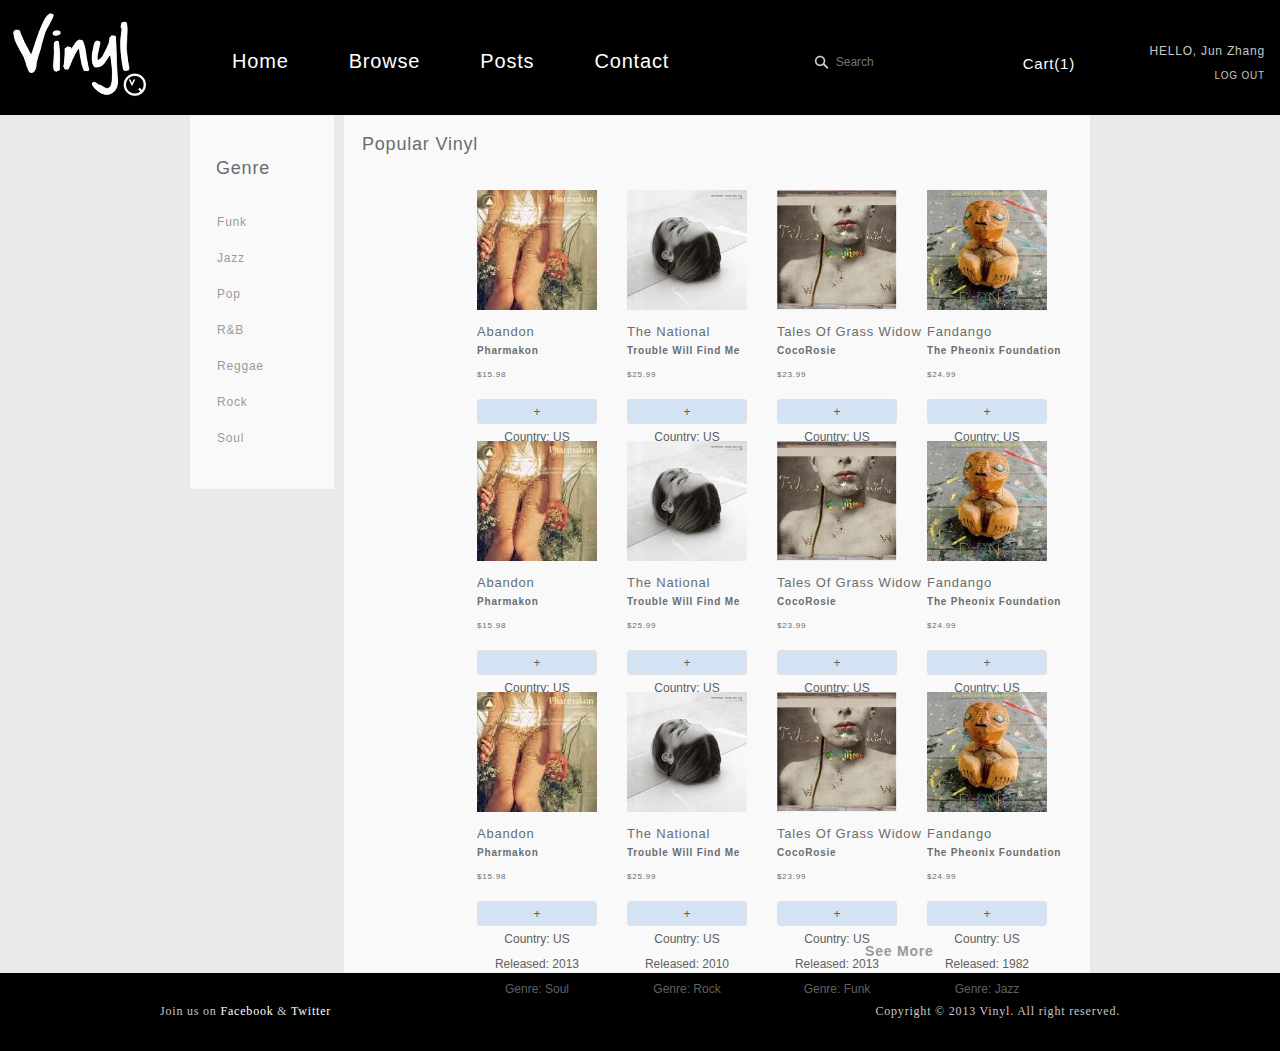
==== browse.html @ e3b3547d "update" ====
<!DOCTYPE html>

<html>
<head>
    <meta http-equiv="Content-Type" content="text/html; charset=UTF-8" />
    <meta name="viewport" content="width=device-width"> <!-- Disables page scaling on mobile devices -->
    <title>BROWSE | Vinyl. </title>
    
    <!-- CSS -->
    <link rel="stylesheet" type="text/css" href="./css/normalize.css" /> <!-- Normalize -->
    <link rel="stylesheet" type="text/css" href="./css/style.css" />
    
</head>
<body>
 <div class="slider-wrapper">
    <div class="navbar">
        <div class="logo"></div>
        <div class="profile-wrapper">
            <div class="account-info">
                <h class="name">HELLO,  Jun Zhang</h><br><br>
                <a href="" class="log-in">LOG OUT</a>
            </div>
        </div>

        <div class="center-wrapper header"> 
             <div class="cart"><a href="cart.html">Cart(1)</i></a></div>
        </div>   
           

        <nav class="topNav">
            <a href="index.html">Home</a>
            <a href="browse.html">Browse</a>
            <a href="posts.html">Posts</a>
            <a href="contact.html">Contact</a>
        </nav>

        <div class="search-wrapper"><input type="text" class="search-bar" placeholder="Search"></div>
            <div class="clear"></div> <!-- clear-fix -->
        </div> <!-- end header -->

    </div>

  
    <div class="body-wrapper">
        <div class="center-wrapper">
            <div class="popular-module catalog-menu product-genre">
                 <h2>Genre</h2>
            <select> 
                <option value="" selected="selected">Funk</option>
                <option value="">Jazz</option> 
                <option value="">Pop</option>
                <option value="">R&B</option> 
                <option value="">Reggae</option> 
                <option value="">Rock</option> 
                <option value="">Soul</option> 

              </select> 
               <ul class="genre-menu">
                    <li><a class="active">Funk</a></li>
                    <li><a>Jazz</a></li>
                    <li><a>Pop</a></li>                    
                    <li><a>R&B</a></li>
                    <li><a>Reggae</a></li>
                    <li><a>Rock</a></li>
                    <li><a>Soul</a></li>
                </ul>

            </div>
            <div class="popular-module catalog-content ">
                <h2>Popular Vinyl</h2>
                    <ul class="vinyl-list">
                    <li>
                        <a href="product.html"><img src="img/vinyl1.jpg" width="120px" align="left" alt=""></a>
                         <div class="vinyl-detail">
                            <h3>Fandango</h3>
                            <h4>The Pheonix Foundation</h4>
                            <h5>$24.99</h5>
                        </div><br>
                          <a href="cart.html"><button class="buy">+<br>Country: US<br>Released: 1982<br>Genre: Jazz<br></button> </a>
                        
                    </li>
                    <li>
                        <a href="product.html"><img src="img/vinyl2.jpg" width="120px" align="left" alt=""></a>
                       <div class="vinyl-detail">
                            <h3>Tales Of Grass Widow</h3>
                            <h4>CocoRosie</h4>
                            <h5>$23.99</h5>
                        </div><br>
                         <a href="cart.html"><button class="buy">+<br>Country: US<br>Released: 2013<br>Genre: Funk<br></button> </a>
                    </li>
                   <li>
                        <a href="product.html"><img src="img/vinyl3.jpg" width="120px" align="left" alt=""></a>
                         <div class="vinyl-detail">
                            <h3>The National</h3>
                            <h4>Trouble Will Find Me</h4>
                            <h5>$25.99</h5>
                        </div><br>
                        <a href="cart.html"><button class="buy">+<br>Country: US<br>Released: 2010<br>Genre: Rock<br></button></a>
                    </li>
                    <li>
                        <a href="product.html"><img src="img/vinyl4.jpg" width="120px" align="left" alt=""></a>
                        <div class="vinyl-detail">
                            <h3>Abandon</h3>
                            <h4>Pharmakon</h4>
                            <h5>$15.98</h5>
                        </div><br>
                        <a href="cart.html"><button class="buy">+<br>Country: US<br>Released: 2013<br>Genre: Soul<br></button></a>
                    </li>
                </ul>                <ul class="vinyl-list">
                    <li>
                        <a href="product.html"><img src="img/vinyl1.jpg" width="120px" align="left" alt=""></a>
                         <div class="vinyl-detail">
                            <h3>Fandango</h3>
                            <h4>The Pheonix Foundation</h4>
                            <h5>$24.99</h5>
                        </div><br>
                          <a href="cart.html"><button class="buy">+<br>Country: US<br>Released: 1982<br>Genre: Jazz<br></button> </a>
                        
                    </li>
                    <li>
                        <a href="product.html"><img src="img/vinyl2.jpg" width="120px" align="left" alt=""></a>
                       <div class="vinyl-detail">
                            <h3>Tales Of Grass Widow</h3>
                            <h4>CocoRosie</h4>
                            <h5>$23.99</h5>
                        </div><br>
                         <a href="cart.html"><button class="buy">+<br>Country: US<br>Released: 2013<br>Genre: Funk<br></button> </a>
                    </li>
                   <li>
                        <a href="product.html"><img src="img/vinyl3.jpg" width="120px" align="left" alt=""></a>
                         <div class="vinyl-detail">
                            <h3>The National</h3>
                            <h4>Trouble Will Find Me</h4>
                            <h5>$25.99</h5>
                        </div><br>
                        <a href="cart.html"><button class="buy">+<br>Country: US<br>Released: 2010<br>Genre: Rock<br></button></a>
                    </li>
                    <li>
                        <a href="product.html"><img src="img/vinyl4.jpg" width="120px" align="left" alt=""></a>
                        <div class="vinyl-detail">
                            <h3>Abandon</h3>
                            <h4>Pharmakon</h4>
                            <h5>$15.98</h5>
                        </div><br>
                        <a href="cart.html"><button class="buy">+<br>Country: US<br>Released: 2013<br>Genre: Soul<br></button></a>
                    </li>
                </ul>                <ul class="vinyl-list">
                    <li>
                        <a href="product.html"><img src="img/vinyl1.jpg" width="120px" align="left" alt=""></a>
                         <div class="vinyl-detail">
                            <h3>Fandango</h3>
                            <h4>The Pheonix Foundation</h4>
                            <h5>$24.99</h5>
                        </div><br>
                          <a href="cart.html"><button class="buy">+<br>Country: US<br>Released: 1982<br>Genre: Jazz<br></button> </a>
                        
                    </li>
                    <li>
                        <a href="product.html"><img src="img/vinyl2.jpg" width="120px" align="left" alt=""></a>
                       <div class="vinyl-detail">
                            <h3>Tales Of Grass Widow</h3>
                            <h4>CocoRosie</h4>
                            <h5>$23.99</h5>
                        </div><br>
                         <a href="cart.html"><button class="buy">+<br>Country: US<br>Released: 2013<br>Genre: Funk<br></button> </a>
                    </li>
                   <li>
                        <a href="product.html"><img src="img/vinyl3.jpg" width="120px" align="left" alt=""></a>
                         <div class="vinyl-detail">
                            <h3>The National</h3>
                            <h4>Trouble Will Find Me</h4>
                            <h5>$25.99</h5>
                        </div><br>
                        <a href="cart.html"><button class="buy">+<br>Country: US<br>Released: 2010<br>Genre: Rock<br></button></a>
                    </li>
                    <li>
                        <a href="product.html"><img src="img/vinyl4.jpg" width="120px" align="left" alt=""></a>
                        <div class="vinyl-detail">
                            <h3>Abandon</h3>
                            <h4>Pharmakon</h4>
                            <h5>$15.98</h5>
                        </div><br>
                        <a href="cart.html"><button class="buy">+<br>Country: US<br>Released: 2013<br>Genre: Soul<br></button></a>
                    </li>
                </ul>
                <a href="" class="view-more">See More</a>

            </div>
            <div class="clear"></div>
        </div>
    </div>

        <div class="footer-wrapper">
         <div id="footer">
            <div>
                <p class="connect">Join us on <a href="http://facebook.com/" target="_blank">Facebook</a> &amp; <a href="http://twitter.com/" target="_blank">Twitter</a></p>
                <p class="footnote">Copyright &copy; 2013 Vinyl. All right reserved.</p>
            </div>
        </div>
            
<div class="clear"></div>


    </div>
</body>
</html>
---- css/style.css ----
/* Baseline CSS */

html, body {
	font-family: "HelveticaNeue-Light", "Helvetica Neue Light", "Helvetica Neue", Helvetica, Arial, "Lucida", sans-serif; 
	font-weight: 300;
	font-size: 12px;
	letter-spacing: 0.8px;
	line-height: 1.33333333em;
	color: #333333;
	
	min-width: 300px;
	margin:0;
}

header {
	text-align: center;
}

header h1 { font-size: 4em; line-height: 1em; }

header p { font-style: italic; }

h1, h2, h3, h4, h5, h6 {
	font-family: "HelveticaNeue-Light", "Helvetica Neue Light", "Helvetica Neue", Helvetica, Arial, "Lucida Grande", sans-serif; 
	font-weight: 300;
}

a, a:visited {
	color:#999999;
	text-decoration: none;
	-webkit-transition: all 0.3s ease-in-out;
	-moz-transition: all 0.3s ease-in-out;
	-o-transition: all 0.3s ease-in-out;
	-ms-transition: all 0.3s ease-in-out;
	transition: all 0.3s ease-in-out;
}

a:active, a:hover {
	color: #333;
}

.clear{
	clear:both;
	padding:0;
	margin:0;
	height:0;
}

nav ul {
	margin-left: 0;
	-moz-padding-start: 0;
	-webkit-padding-start: 0;
}

nav ul li {
	display: inline;
	list-style: none;
	margin-right: 0.5em;
}

article {
	border-top: 1px dotted #e8e8e8;
	border-bottom: 1px dotted #e8e8e8;
	padding-bottom: 1em;
	width: 75%;
	margin: 0 auto;
}

img { max-width: 100%; height: auto; }

blockquote {
	font-size: 2em;
	line-height: 1em;
	font-weight: bold;
}
	
blockquote[cite]:after {
	content: "\2014" attr(cite);
	display: block;
	font-size: 0.75em;
	font-weight: 300;
	font-style: italic;
}

footer {
	margin-top: 3em;
	text-align: center;
	color: #adadad;
	font-size: 80%;
}

input[type=text]:focus{
	outline:none;
	border:1px solid #573373;
	-webkit-transition: all 0.8s ease;
	-moz-transition: all 0.8s ease;
	-o-transition: all 0.8s ease;
	-ms-transition: all 0.8s ease;
	transition: all 0.8s ease;
}

/* WEBSITE MARKUP */

 .center-wrapper{
 	width:900px;
 	margin:0 auto;
 }

/*
	Header
*/
.header{
	margin-top:0px;
	background-color:#000;
	padding:15px;
}

.logo{
	float:left;
	margin-top: 5px;
    width:154px;
    height:110px;
    background:url(../img/vinyl_logo.jpg) no-repeat;
}

.topNav{
	float:left;
	margin:25px 0 0 50px;
}

.topNav a{
	margin:0 28px;
	color:#fff;
	text-decoration:none;
	font-size:20px;
	font-weight:normal;
}

.topNav a:hover{
	color:black;
	background-color: white;
	padding: 5px 0 5px 0;
}

.search-wrapper{
	float:right;
	margin:0 0 0 30px;
	padding-top: 7px;
}

.search-bar{
	width:120px;
	padding:18px 52px 17px 30px;
	border: none;
	font-size:12px;
	color:#686d71;
	background-color:#fff;
	background:url(../img/magnifying.png) 8px center no-repeat;
}

.cart{
	float:right;
	height: 52px;
	padding: 0 15px;
}
	
.cart a{
	font-size:15px;
	line-height:98px; /*same as height of .cart to center*/
	color:white;
	-webkit-transition: color .3s;
	-moz-transition: color .3s;
	transition: color .3s;
	text-shadow:none;
	}

.cart a:hover{
	color:#666666;
}

.profile-wrapper{
	float:right;
	margin:0 auto;
}

.profile-wrapper img{
	margin-right:0;
}
	
.profile-wrapper .name{
	line-height:75%;
	color: #c7c7c7;
	font-size:12px;
}

.profile-wrapper .log-in{	
	line-height: 5px;
	color:#c7c7c7;
	font-size:10px;
}

.account-info{
	margin:45px 15px 0 40px;
}
		
.slider-wrapper{
	width:100%;
	line-height:1em;
	margin:0 0 0 0;
	padding:0;
	text-align:right;
	background: #000;
}

.slider-text{
		padding:50px 30px 0 0;
		text-align:right;

	}

.slider-wrapper h1{
		width:auto;
		margin:0 0 0 10px;
		float:left;
		line-height:34px;
		color:#FFF;
		padding:0 0 20px 20px;
		text-shadow: -1px 1px #666666;
	}
	
.slider-wrapper h2{
	font-size:30px;
	font-family:;
	width:auto;
	margin:0;
	float:right;
	line-height:34px;
	color:#FFF;
	background-color: black;
	border:1px solid #cccccc; 
	padding:0 5px;
	}

.slider-wrapper h3, .slider-wrapper p{
	width:auto;
	margin:0;
	float:right;
	line-height:34px;
	color:#FFF;
	background-color: black;
	border:1px solid #cccccc; 
	padding:0 5px;
}

.slider-wrapper.short{
    min-height:100px;
    color: #000;
    background:url(../img/shortHeader.png) no-repeat;
}

/* Body */

.body-wrapper{
	background-color:#eaeaea;

	width:100%;
	padding:0px 0 0px 0;
	color:#686d71;
}

.home-content{
	float:left;
	width:25%;
	margin:35px 40px 0 10px;
}
		
.home-content h2{
	font-size:18px;
	line-height:32px;
	margin:0;
	width:90%;
	background-color: black;
	border:1px solid #cccccc; 
	padding:0 5px;
	color:white;
	padding-left:5px;
}

.home-content h3{
	font-size:15px;
	line-height:20px;
	margin:0 0 10px 0;
	width:70%;
	background-color: black;
	border:1px solid #cccccc; 
	padding:0 5px;
	color:white;
	padding-left:5px;
}
		
.home-content small{
	font-size:14px;
	margin:0 0 0 3px;
}

.home-content p{
	font-size:10px;
	line-height:19px;
	text-align: justify;
	margin:15px 0;
}

.home-content p img{
	margin:0px 10px 0 0;
}

.popular-module{
	float:left;	
	width:67%;
	padding:35px 0 20px 20px;
	min-height:570px;
	background:rgba(256,256,256,0.7);
}

.popular-module h2{
	font-size:18px;
	line-height:32px;
	margin:0 0 0 0;
	width:50%;
	padding:0 5px;
	padding-left:5px;	
}

.popular-module .view-more{
	font-weight:bold;
	font-size:14px;
	color:#999;
	margin:0 0 0 508px;
}
.popular-module .view-more:hover{
	color:#333;
}
		
.popular-module select {
  	display: none;
  }
		
.vinyl-list{
	margin:30px 0 0 0;
	padding:0;
	width:100%;
}
		
.vinyl-list li{
	display:block;
	list-style-type: none;
	float:right;
	padding-right:0px;
}
		
.vinyl-list li hr{
	border:none;
	border-top:1px solid #cccccc;
}

.vinyl-list li h3{
	font-size:13px;
	padding-top:4px;
	margin:0;
}

.vinyl-list li h4{
	font-size:10px;
	font-weight:bold;
	padding-top: 3px;
	margin:0;
}
		
.vinyl-list li h5{
	font-size:8px;
	padding-top: 8px;
	margin:0;
}
		
.vinyl-list li img{
	margin:0 10px 10px 0;
}
		
.vinyl-detail{
	clear:both;
}

.vinyl-list li button{
	float:right;
	margin:0 30px 17px 0;
	height: 25px;
	padding: 0 12px 0 12px;
	border: 1px solid #e0e0e0;
	background-color:#d3e3f4;
	color: #606060;
	line-height: 25px;
	-webkit-border-radius: 3px;
	-moz-border-radius: 3px;
	-ms-border-radius: 3px;
	-o-border-radius: 3px;
	border-radius: 3px;
	-webkit-transition: all 0.2s ease;
	-moz-transition: all 0.2s ease;
	-o-transition: all 0.2s ease;
	-ms-transition: all 0.2s ease;
	transition: all 0.2s ease;
}

		
.vinyl-list li button:active{
	background-color:#ffffff;
	color:#000000;
}
		
.vinyl-list li button.buy{
	width:120px;
}

.vinyl-list li button.buy:hover{
	height:110px;
	text-align: center;
	-webkit-border-radius: 8px;
	-moz-border-radius: 8px;
	-ms-border-radius: 8px;
	-o-border-radius: 8px;
	border-radius: 8px;
}

/* Audio */
audio
{
float:right;
margin:5px 0 0 0;
border: 1px solid #e0e0e0;
color: #606060;
max-height: 100%;
max-width: 100%;
-webkit-transition:all 0.5s linear;
-moz-transition:all 0.5s linear;
-o-transition:all 0.5s linear;
transition:all 0.5s linear;
-webkit-border-radius: 3px;
-moz-border-radius: 3px;
-ms-border-radius: 3px;
-o-border-radius: 3px;
border-radius: 3px;
}


/*
	Catalog
*/
.catalog-menu{
	margin:0 10px 0 0;
	width:120px;
	min-height:360px;
}
.catalog-content{
	width:720px;
	min-height:660px;
	padding:13px;
}
.catalog-list{
	width:100%;
	margin-left: 10px;
}
.catalog-list li{
	display:block;
	width:600px;
	float:left;
	clear:none;
	margin-right:40px;
}
.catalog-list li button{
	margin:5px 0 0 5px;
}

/* Genre menu*/
.product-genre{
	padding:7px;
	width:130px;
}

.product-genre h2{
		margin:30px 20px 20px 14px;
	}

.genre-menu{
	list-style-type: none;
	padding:0;
}

.genre-menu a{
	text-align:left;
	display:block;
	padding: 10px 20px;
	cursor:pointer;
}

.genre-menu a:hover, .genre-menu a:active{
		background:grey;
		color:#FFF;
	}

/* Product */
.product-breadcrumb{
	margin:0 0 20px 0;
	color:#82878a;
	width:100%;
}

.product-details-wrapper{
	float:left;
	width:70%;
	height:400px;
}
	.product-list{
		margin:15px 0 0 0;
	}
	.product-list li{
		margin:0 20px 0 0;
		width:auto;
	}
	
.product-related-wrapper{
	float:left;
	width:25%;
	border-left:1px dashed  #a1a7ab;
	height: 350px;
	padding: 0 0 0 20px;
	margin: 0px;
	}

.product-comments-wrapper{
	width:90%;
	background-color: white;
	padding:10px 20px;
}
	.product-comments-wrapper h2{
			font-size:20px;
			margin:15px 0;
		}
	
/* Product comments */

.comments-list{

}
	.comments-list li{
		clear:both;
		width:100%;
		list-style-type: none;
		margin:18px 0;
		border-bottom:1px dashed  #a1a7ab;
	}

.comment-data{
	float:left;
	width:170px;
}

.comment-data img{
	margin: 0 10px 0 0;
}
			
.comment-data h3{
	font-size:11px;
	margin:2px 0 2px 0px;
}

.comment-text{
	float:left;
	width:300px;
}

/* Related Product*/
.product-related-vinyl h2{
	clear:both;
	margin-left:15px;
}
	
.related-list{
	margin:15px 0 0 0;
}
		
.related-list li{
	display:block;
	list-style-type: none;
	float:left;
	padding:15px;
}

.related-list li hr{
	border:none;
	border-top:1px solid #cccccc;
}

.related-list li h3{
	font-size:13px;
	padding-top:4px;
	margin:0;
}

.related-list li h4{
	font-size:10px;
	font-weight:bold;
	margin:0;
}
.related-list li h5{
	font-size:8px;
	margin:0;
}

.related-list li img{
	margin:0 10px 10px 0;
}

.related-detail{
	clear:both;
	margin-left:23px;
			}
.related-list li button{
	float:right;
	margin:0 22px 15px 0;
	height: 25px;
	padding: 0 12px 0 12px;
	border: 1px solid #e0e0e0;
	color: #606060;
	line-height: 25px;
	-webkit-border-radius: 3px;
	-moz-border-radius: 3px;
	-ms-border-radius: 3px;
	-o-border-radius: 3px;
	border-radius: 3px;
	-webkit-transition: all 0.2s ease;
	-moz-transition: all 0.2s ease;
	-o-transition: all 0.2s ease;
	-ms-transition: all 0.2s ease;
	transition: all 0.2s ease;
}
		
.related-list li button:hover{
	border:1px solid #999;
}

.related-list li button:active{
	background-color:#ffffff;
	color:#000000;
}

.related-list li button.buy{
	width:90px;
}

.related-list li button.buy:hover{
	height:50px;
	-webkit-border-radius: 8px;
	-moz-border-radius: 8px;
	-ms-border-radius: 8px;
	-o-border-radius: 8px;
	border-radius: 8px;
}

/* =================================================
* Contact
* ================================================== */
.contact-wrapper{
	background-color:#eaeaea;
	width:100%;
	padding:15px 0 0px 0;
	color:#686d71;
}
.contact-content{
	width:50%;
	float:left;
	padding:0 0 50px 30px;
}

.contactInfo{
	list-style:none;
}
	
.twitter, .facebook{
	display:inline;
	list-style: none;
	background-repeat: no-repeat;
	padding: 4px 28px 25px;	
}

.twitter{background-image:url('../img/twitter.png')}

.facebook{background-image:url('../img/facebook.png')}
	
.maps{
	float:right;
}

form{
	width:70%;
}
	
form *{
	-moz-box-sizing: border-box;
	-webkit-box-sizing: border-box;
	-o-box-sizing: border-box;
		box-sizing: border-box;
}

form div{
	padding-right:7px;
	margin: 2px 0 12px;
}

form label{
	display:block;
	padding: ;
	margin-top:3px;
	font-size:14px;
}
	
form div.name, form div.email{
	width:50%;
	float:left;
}

form div.country{
	width:30%;
	float:left;
}

form input, form textarea{
	width:100%;
	padding: 0.5em;
	margin-top:6px;
}

form textarea{
	noresize: none;
}

form input[type="submit"]{
	float:right;
	margin:20px 0;
	height: 25px;
	width: 150px;
	padding: 0 12px 0 12px;
	border: 1px solid #e0e0e0;
	color: #606060;
	font-size:15px;
	background-color: #d3e3f4;
	line-height: 25px;
	-webkit-border-radius: 3px;
	-moz-border-radius: 3px;
	-ms-border-radius: 3px;
	-o-border-radius: 3px;
	border-radius: 3px;
	-webkit-transition: all 0.2s ease;
	-moz-transition: all 0.2s ease;
	-o-transition: all 0.2s ease;
	-ms-transition: all 0.2s ease;
	transition: all 0.2s ease;
}


/* Cart */
.cart-content{ 
	float:left;
	margin:10px 10px 0 0;
}

.cart-content img{
	margin: 20px 0 0 300px;
}

.cart-item{ 
	background-color: white;
	float:left;
	width:100%;
	margin:30px 10px 50px 0;
	-webkit-box-sizing: border-box;
	-moz-box-sizing: border-box;
	box-sizing: border-box;
}

.cart-item h2{
	display:block;
	padding-left:30px;
	margin-top:20px;
	width:90%;
	clear:none;
}

.cart-list{
	border: 1px solid #e0e0e0;
	margin: 30px;
	width:800px;
	float:left;
	clear:none;
}

.cart-list li {
	display:inline-block;
	font-size:13px;
	line-height:70px;
	margin-right:160px;
	list-style: none;
}		

.cart-list  img{
	margin:10px 10px 10px 0;
	}

.cart-item.pay{
	background-color: white;
	float:left;
	width:400px;
	margin:30px 10px 50px 0;
	min-height:300px;
}

.cart-list.pay{
	border: 1px solid #e0e0e0;
	margin: 20px;
	width:200px;
	float:left;
	clear:none;
}

.cart-list.pay li {
	display:inline;
	font-size:13px;
	line-height:70px;
	margin-right:10px;
	list-style: none;
}
	
.cart-list.pay{
	border: 1px solid #e0e0e0;
	margin: 20px;
	width:300px;
	float:left;
	clear:none;
}

.grand{
	clear:both;
	text-align:right;
	font-size:13px;
}

.grand li{
	list-style: none;
	margin-right:60px;
}

 .grand.pay{
 	margin-left:200px;
 	font-size:13px;
 }

 .grand form{
	 width:97%;
 }

.proceed{
	margin:10px 100px 10px 0;
	float:right;
	margin:0 30px 17px 0;
	height: 25px;
	padding: 0 12px 0 12px;
	border: 1px solid #e0e0e0;
	color: #606060;
	background-color: #d3e3f4;
	line-height: 25px;
	-webkit-border-radius: 3px;
	-moz-border-radius: 3px;
	-ms-border-radius: 3px;
	-o-border-radius: 3px;
	border-radius: 3px;
	-webkit-transition: all 0.2s ease;
	-moz-transition: all 0.2s ease;
	-o-transition: all 0.2s ease;
	-ms-transition: all 0.2s ease;
	transition: all 0.2s ease;
}

.proceed.pay button{
font-size:40px;
	}

.pay-method{
	background-color: white;
	float:left;
	width:480px;
	margin:30px 0 50px 0;
	padding-top:30px;
}

.pay-method h2{	
	padding-left:20px;
}

.pay-form{
	margin-left:20px;
}	

.navbar{
	background-color:#000;
}


/*=====	Footer ======*/
.footer-wrapper{
	background-color:#000;
	width:100%;
	padding:20px 0 20px 0;
	-webkit-box-sizing: border-box;
			-moz-box-sizing: border-box;
			box-sizing: border-box;

}

#footer {
	background-color: #000;
	height: 38px;
}


#footer div {
	padding-top: 10px;
	margin: auto;
	overflow: hidden;
	width: 960px;
}

#footer div p {
	font-family: Times New Roman, Times, serif;
	margin: 0;
}

#footer div p a {
	color: #fff;
	text-decoration: none;
}

#footer div p a:hover {
	color: #665B51;
	text-decoration: underline;
}

#footer div p.connect {
	float: left;
	color: #c7c7c7;
}

#footer div p.footnote {
	float: right;
	color: #c7c7c7;
}



/* =================================================
* Media Query Styles
* ================================================== */

/* Smartphones */
@media only screen
and (max-width:480px){
	
.center-wrapper{
 	width:100%;
 }

.body-wrapper{
	background-color:#eaeaea;
	width:100%;
	padding:10px 0 0px 0;
	color:#686d71;
}

.header{
	background-color:#000;
	width:100%;	
}

.logo{
	width:154px;
    height:110px;
	background:url(../img/vinyl_logo.jpg) no-repeat;	
}

.topNav{
	font-size: 5em;
	width:100%;
	padding-right: -10px;
	margin:0 0 8px -25px;
}

.navbar{
	background-color:#000;
	width:100%;
	height:52px;
	-webkit-box-sizing: border-box;
	-moz-box-sizing: border-box;
	box-sizing: border-box;
}

.search-wrapper{		
	width:100%;
	clear:none;
	}
.search-bar{
	width:98%;
	margin-top:10px; 
	padding:18px 5px 17px 30px;
	border: 1px solid;
	font-size:12px;
	color:#686d71;
	background-color:#F2F2F2;
	background:url(../img/magnifying.png) 8px center no-repeat;
	-webkit-box-sizing: border-box;
	-moz-box-sizing: border-box;
	box-sizing: border-box;
}


	.profile-wrapper{
		float:right;
		margin:0 auto;
		background-color:#000;
		clear:none;
	}

.profile-wrapper .name{
	display:none;
}

.profile-wrapper .log-in{
	display:none;
}

.slider-wrapper.short{
    min-height:100px;
    background:none;
}

.slider-wrapper h1{
	width:100%;
	color:black;
	text-shadow:none;
	text-align:center;
	margin: -20px 0 0;
	padding-bottom:20px;
	}
	
.vinyl-list li{
	display:none;
	}

/*=====	Product and Catalog  ======*/
.popular-module{
		width:100%;
		padding:0;	
		background:rgba(256,256,256,0.7);
	}
		.popular-module h2{
			font-size:18px;
			line-height:32px;
			margin:0 0 0 0;
			width:40%;
			padding:10px 15px;
		}


		.product-genre ul     { display: none; }

  		.popular-module select { 
  			display: inline-block; 
  			border:0;
    		background:transparent;
    		height:32px;
    		font-size:12px;
			color:#686d71;
			padding-left: 10px;
   			border:1px solid #d8d8d8;
   			width:100%;
    		
  		}
  		.popular-module ul li:nth-of-type(n+8) {
  			display: none;
  			width:100%;}
		
	
		.popular-module .view-more{
			float:right;
			clear:none;
			width:20%;
			font-weight:bold;
			font-size:14px;
			color:#999;
			margin-left: 80%;
	}
	
		
		


.catalog-menu{
	width:100%;
}
.catalog-content{
	width:100%;
	margin:0;
}
	.catalog-content audio{
		display: none;
	}
	


.catalog-list{
	width:100%;
	margin-left: 0px;

}
.catalog-list li {
	width:100%;
	float:none;
	margin-bottom: 50px;
	-webkit-box-sizing: border-box;
	-moz-box-sizing: border-box;
	box-sizing: border-box;
}


.product-genre{
	padding:0;
	width:100%;
	margin-bottom:-400px;
}

.product-breadcrumb{
	margin:0 0 20px 10px;
	color:#82878a;
	width:100%;
	text-align: center;
}

.product-details-wrapper{
	width:100%;
}

	.product-related-wrapper{
	
	width:100%;
	border-left:1px dashed  #a1a7ab;
	height: 350px;
	padding: 0 0 0 0px;
	margin: 0px;
	}




		.vinyl-list{			
			padding:0;
			width:100%;
			margin:20px 0 0 0px;
		}

		.
		 li h3{
			font-size:15px;
			padding-top:4px;
			margin:0;
		}
		.vinyl-list li h4{
			font-size:13
			px;
			font-weight:bold;
			margin:0;
		}
		.vinyl-list li h5{
			font-size:13px;
			margin:0;
		}
		.vinyl-list li img{
			
			margin:0 10px 0 0;
		}
	
.home-content{
		
		width:100%;
		margin:35px 0 0 0px;
	}

	.footerSearch-wrapper, .footerProfile-wrapper, .footerCart{
		display:none;
	}
	.center-wrapper{
		width:100%;
		-webkit-box-sizing: border-box;
			-moz-box-sizing: border-box;
			box-sizing: border-box;
}



/*=====	Cart ======*/

	.cart-content{
		margin:0;
		width:100%;
		
	}
	.cart-content img{
		margin:25px 7% 0;
		width:85%;
		
	}
	.cart-item{
		!width:100%;
		clear:right;
		-webkit-box-sizing: border-box;
			-moz-box-sizing: border-box;
			box-sizing: border-box;
	}
		.cart-item li{
			list-style:none;
			margin-right:0;
		}
	.cart-list{
		border: 1px solid #e0e0e0;
		margin:3px;
		padding:7px;
		width:98%;
		clear:none;
		-webkit-box-sizing: border-box;
			-moz-box-sizing: border-box;
			box-sizing: border-box;
	}
		.cart-list ul{
			padding:0;
		}
		.cart-list li{
			text-align:right;
			display:inline-block;
			margin:0;
			padding-top:15px;
			width:24%;
			line-height:1.2em;
		}
	
	.cart-item.pay{
		width:100%;
		}
	.grand{
		clear:both;
		text-align:center;
		margin:0;
		padding-top:25px;
		width:100%;
		-webkit-box-sizing: border-box;
				-moz-box-sizing: border-box;
				box-sizing: border-box;
		
	}
		.grand li{
			list-style: none;
			margin-left:-29px;
		}
		.grand h2{
			padding:0;
		}
		.grand.pay{
			margin:0 0 0 5px;
		}
		.grand form{
			width:70%;
		}
	.country select{
		height:25px;
		padding-top:5px;
	}
	.pay-method{
		width:100%;
		-webkit-box-sizing: border-box;
			-moz-box-sizing: border-box;
			box-sizing: border-box;
	}
	.pay-form form{
		width:100%;
	}
	
	.proceed{
		height:40px;
	}
	.related-list ul{
		margin-left:auto;
		margin-right:auto;
	}
	.related-list button{
	display:none;
	}
	.product-related-vinyl h2{
		text-align:center;
	}

/*=====	Footer ======*/
.footer-wrapper{
	background-color:#333333;
	margin:0 auto;
	width:100%;
	-webkit-box-sizing: border-box;
			-moz-box-sizing: border-box;
			box-sizing: border-box;

}
	.footer{		
		width:160px;
		margin-left: 20px;
	}
		.footer a{
			color:#686d71;
			text-decoration:none;
			font-weight:normal;
			display:block;
		}
		
	
	.footer-contact, .footer-message{
		width:100%;
		color:#686d71;
		text-align:left;
		margin: 13px 0 0 10px;
		list-style:none;
	}
	.footer-contact li{
		display:inline;
	}
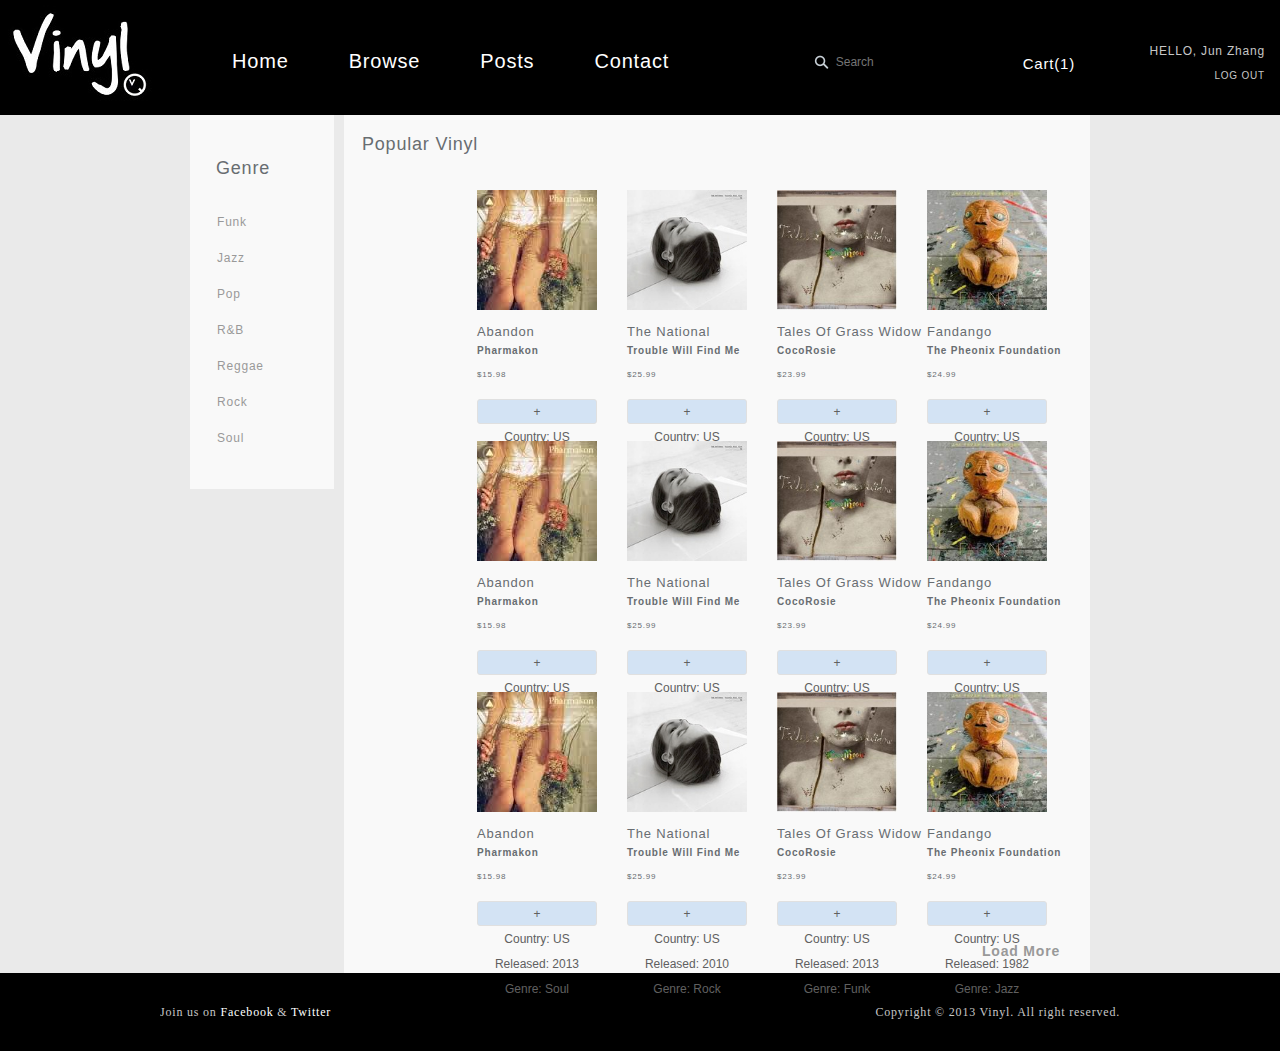
==== commit 8602472b: "update" ====
--- a/browse.html
+++ b/browse.html
@@ -183,7 +183,7 @@
                         <a href="cart.html"><button class="buy">+<br>Country: US<br>Released: 2013<br>Genre: Soul<br></button></a>
                     </li>
                 </ul>
-                <a href="" class="view-more">See More</a>
+                <a href="" class="view-more2">Load More</a>
 
             </div>
             <div class="clear"></div>
--- a/css/style.css
+++ b/css/style.css
@@ -197,6 +197,10 @@
 	line-height: 5px;
 	color:#c7c7c7;
 	font-size:10px;
+}
+
+.profile-wrapper .log-in:hover{	
+ 	color: white;
 }
 
 .account-info{
@@ -337,6 +341,14 @@
 	color:#999;
 	margin:0 0 0 508px;
 }
+
+.popular-module .view-more2{
+	font-weight:bold;
+	font-size:14px;
+	color:#999;
+	margin:0px 0 0 625px;
+}
+
 .popular-module .view-more:hover{
 	color:#333;
 }
@@ -920,9 +932,9 @@
 	width:100%;
 	padding:20px 0 20px 0;
 	-webkit-box-sizing: border-box;
-			-moz-box-sizing: border-box;
-			box-sizing: border-box;
-
+	-moz-box-sizing: border-box;
+	box-sizing: border-box;
+	font-size: 12px;
 }
 
 #footer {
@@ -932,7 +944,7 @@
 
 
 #footer div {
-	padding-top: 10px;
+	padding-top: 11px;
 	margin: auto;
 	overflow: hidden;
 	width: 960px;
@@ -963,387 +975,3 @@
 	color: #c7c7c7;
 }
 
-
-
-/* =================================================
-* Media Query Styles
-* ================================================== */
-
-/* Smartphones */
-@media only screen
-and (max-width:480px){
-	
-.center-wrapper{
- 	width:100%;
- }
-
-.body-wrapper{
-	background-color:#eaeaea;
-	width:100%;
-	padding:10px 0 0px 0;
-	color:#686d71;
-}
-
-.header{
-	background-color:#000;
-	width:100%;	
-}
-
-.logo{
-	width:154px;
-    height:110px;
-	background:url(../img/vinyl_logo.jpg) no-repeat;	
-}
-
-.topNav{
-	font-size: 5em;
-	width:100%;
-	padding-right: -10px;
-	margin:0 0 8px -25px;
-}
-
-.navbar{
-	background-color:#000;
-	width:100%;
-	height:52px;
-	-webkit-box-sizing: border-box;
-	-moz-box-sizing: border-box;
-	box-sizing: border-box;
-}
-
-.search-wrapper{		
-	width:100%;
-	clear:none;
-	}
-.search-bar{
-	width:98%;
-	margin-top:10px; 
-	padding:18px 5px 17px 30px;
-	border: 1px solid;
-	font-size:12px;
-	color:#686d71;
-	background-color:#F2F2F2;
-	background:url(../img/magnifying.png) 8px center no-repeat;
-	-webkit-box-sizing: border-box;
-	-moz-box-sizing: border-box;
-	box-sizing: border-box;
-}
-
-
-	.profile-wrapper{
-		float:right;
-		margin:0 auto;
-		background-color:#000;
-		clear:none;
-	}
-
-.profile-wrapper .name{
-	display:none;
-}
-
-.profile-wrapper .log-in{
-	display:none;
-}
-
-.slider-wrapper.short{
-    min-height:100px;
-    background:none;
-}
-
-.slider-wrapper h1{
-	width:100%;
-	color:black;
-	text-shadow:none;
-	text-align:center;
-	margin: -20px 0 0;
-	padding-bottom:20px;
-	}
-	
-.vinyl-list li{
-	display:none;
-	}
-
-/*=====	Product and Catalog  ======*/
-.popular-module{
-		width:100%;
-		padding:0;	
-		background:rgba(256,256,256,0.7);
-	}
-		.popular-module h2{
-			font-size:18px;
-			line-height:32px;
-			margin:0 0 0 0;
-			width:40%;
-			padding:10px 15px;
-		}
-
-
-		.product-genre ul     { display: none; }
-
-  		.popular-module select { 
-  			display: inline-block; 
-  			border:0;
-    		background:transparent;
-    		height:32px;
-    		font-size:12px;
-			color:#686d71;
-			padding-left: 10px;
-   			border:1px solid #d8d8d8;
-   			width:100%;
-    		
-  		}
-  		.popular-module ul li:nth-of-type(n+8) {
-  			display: none;
-  			width:100%;}
-		
-	
-		.popular-module .view-more{
-			float:right;
-			clear:none;
-			width:20%;
-			font-weight:bold;
-			font-size:14px;
-			color:#999;
-			margin-left: 80%;
-	}
-	
-		
-		
-
-
-.catalog-menu{
-	width:100%;
-}
-.catalog-content{
-	width:100%;
-	margin:0;
-}
-	.catalog-content audio{
-		display: none;
-	}
-	
-
-
-.catalog-list{
-	width:100%;
-	margin-left: 0px;
-
-}
-.catalog-list li {
-	width:100%;
-	float:none;
-	margin-bottom: 50px;
-	-webkit-box-sizing: border-box;
-	-moz-box-sizing: border-box;
-	box-sizing: border-box;
-}
-
-
-.product-genre{
-	padding:0;
-	width:100%;
-	margin-bottom:-400px;
-}
-
-.product-breadcrumb{
-	margin:0 0 20px 10px;
-	color:#82878a;
-	width:100%;
-	text-align: center;
-}
-
-.product-details-wrapper{
-	width:100%;
-}
-
-	.product-related-wrapper{
-	
-	width:100%;
-	border-left:1px dashed  #a1a7ab;
-	height: 350px;
-	padding: 0 0 0 0px;
-	margin: 0px;
-	}
-
-
-
-
-		.vinyl-list{			
-			padding:0;
-			width:100%;
-			margin:20px 0 0 0px;
-		}
-
-		.
-		 li h3{
-			font-size:15px;
-			padding-top:4px;
-			margin:0;
-		}
-		.vinyl-list li h4{
-			font-size:13
-			px;
-			font-weight:bold;
-			margin:0;
-		}
-		.vinyl-list li h5{
-			font-size:13px;
-			margin:0;
-		}
-		.vinyl-list li img{
-			
-			margin:0 10px 0 0;
-		}
-	
-.home-content{
-		
-		width:100%;
-		margin:35px 0 0 0px;
-	}
-
-	.footerSearch-wrapper, .footerProfile-wrapper, .footerCart{
-		display:none;
-	}
-	.center-wrapper{
-		width:100%;
-		-webkit-box-sizing: border-box;
-			-moz-box-sizing: border-box;
-			box-sizing: border-box;
-}
-
-
-
-/*=====	Cart ======*/
-
-	.cart-content{
-		margin:0;
-		width:100%;
-		
-	}
-	.cart-content img{
-		margin:25px 7% 0;
-		width:85%;
-		
-	}
-	.cart-item{
-		!width:100%;
-		clear:right;
-		-webkit-box-sizing: border-box;
-			-moz-box-sizing: border-box;
-			box-sizing: border-box;
-	}
-		.cart-item li{
-			list-style:none;
-			margin-right:0;
-		}
-	.cart-list{
-		border: 1px solid #e0e0e0;
-		margin:3px;
-		padding:7px;
-		width:98%;
-		clear:none;
-		-webkit-box-sizing: border-box;
-			-moz-box-sizing: border-box;
-			box-sizing: border-box;
-	}
-		.cart-list ul{
-			padding:0;
-		}
-		.cart-list li{
-			text-align:right;
-			display:inline-block;
-			margin:0;
-			padding-top:15px;
-			width:24%;
-			line-height:1.2em;
-		}
-	
-	.cart-item.pay{
-		width:100%;
-		}
-	.grand{
-		clear:both;
-		text-align:center;
-		margin:0;
-		padding-top:25px;
-		width:100%;
-		-webkit-box-sizing: border-box;
-				-moz-box-sizing: border-box;
-				box-sizing: border-box;
-		
-	}
-		.grand li{
-			list-style: none;
-			margin-left:-29px;
-		}
-		.grand h2{
-			padding:0;
-		}
-		.grand.pay{
-			margin:0 0 0 5px;
-		}
-		.grand form{
-			width:70%;
-		}
-	.country select{
-		height:25px;
-		padding-top:5px;
-	}
-	.pay-method{
-		width:100%;
-		-webkit-box-sizing: border-box;
-			-moz-box-sizing: border-box;
-			box-sizing: border-box;
-	}
-	.pay-form form{
-		width:100%;
-	}
-	
-	.proceed{
-		height:40px;
-	}
-	.related-list ul{
-		margin-left:auto;
-		margin-right:auto;
-	}
-	.related-list button{
-	display:none;
-	}
-	.product-related-vinyl h2{
-		text-align:center;
-	}
-
-/*=====	Footer ======*/
-.footer-wrapper{
-	background-color:#333333;
-	margin:0 auto;
-	width:100%;
-	-webkit-box-sizing: border-box;
-			-moz-box-sizing: border-box;
-			box-sizing: border-box;
-
-}
-	.footer{		
-		width:160px;
-		margin-left: 20px;
-	}
-		.footer a{
-			color:#686d71;
-			text-decoration:none;
-			font-weight:normal;
-			display:block;
-		}
-		
-	
-	.footer-contact, .footer-message{
-		width:100%;
-		color:#686d71;
-		text-align:left;
-		margin: 13px 0 0 10px;
-		list-style:none;
-	}
-	.footer-contact li{
-		display:inline;
-	}
-	
-	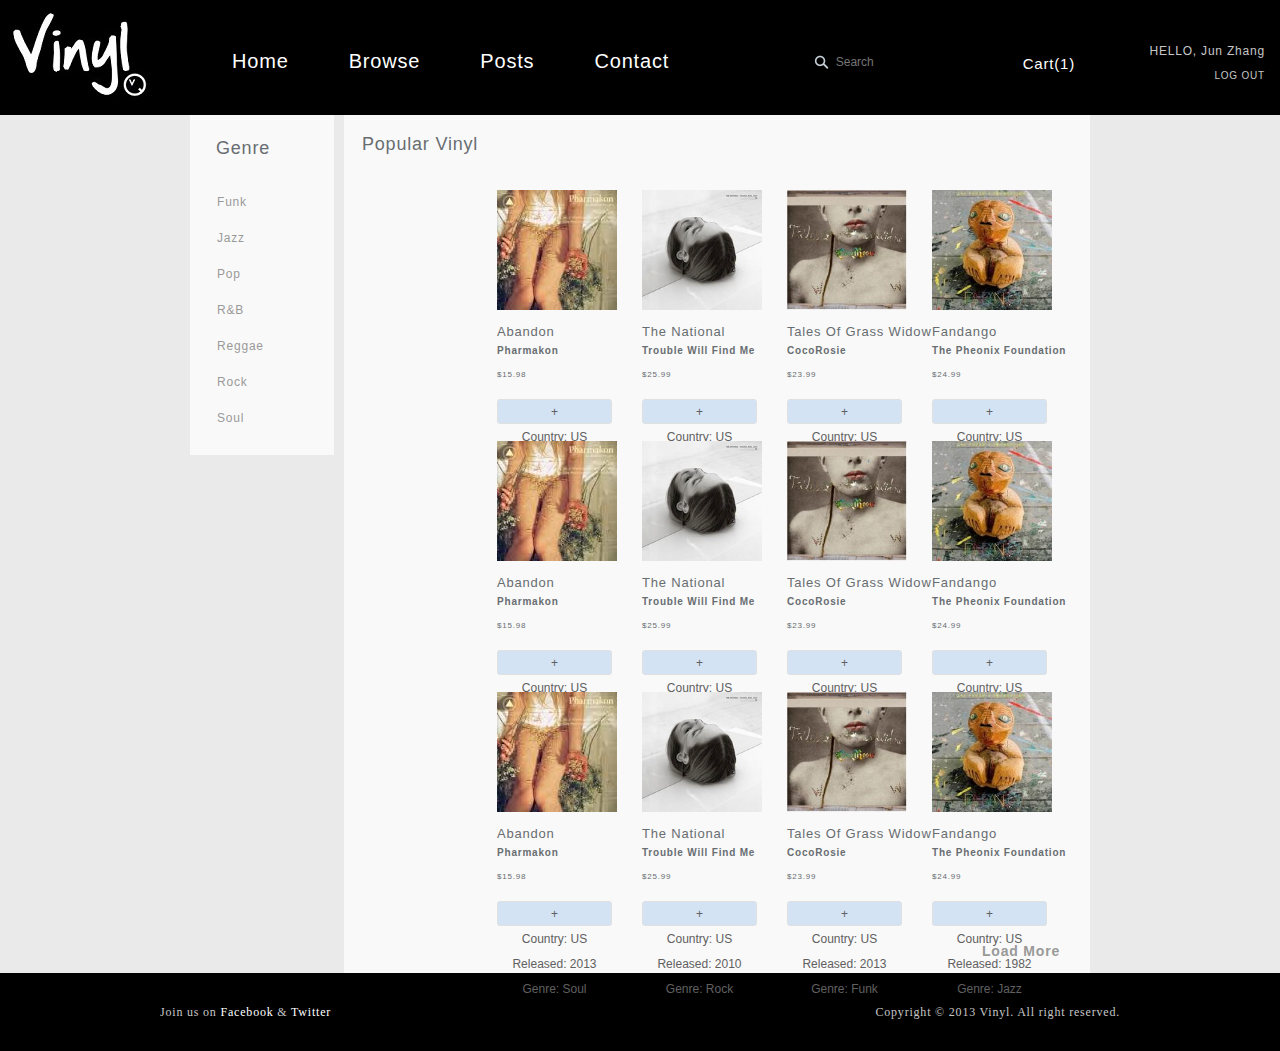
==== commit 1da1fa9a: "update" ====
--- a/browse.html
+++ b/browse.html
@@ -157,7 +157,7 @@
                     </li>
                     <li>
                         <a href="product.html"><img src="img/vinyl2.jpg" width="120px" align="left" alt=""></a>
-                       <div class="vinyl-detail">
+                        <div class="vinyl-detail">
                             <h3>Tales Of Grass Widow</h3>
                             <h4>CocoRosie</h4>
                             <h5>$23.99</h5>
--- a/css/style.css
+++ b/css/style.css
@@ -395,7 +395,7 @@
 }
 		
 .vinyl-list li img{
-	margin:0 10px 10px 0;
+	margin:0px 10px 10px 0;
 }
 		
 .vinyl-detail{
@@ -430,7 +430,7 @@
 }
 		
 .vinyl-list li button.buy{
-	width:120px;
+	width:115px;
 }
 
 .vinyl-list li button.buy:hover{
@@ -470,7 +470,7 @@
 .catalog-menu{
 	margin:0 10px 0 0;
 	width:120px;
-	min-height:360px;
+	min-height:320px;
 }
 .catalog-content{
 	width:720px;
@@ -499,7 +499,7 @@
 }
 
 .product-genre h2{
-		margin:30px 20px 20px 14px;
+		margin:10px 20px 20px 14px;
 	}
 
 .genre-menu{
@@ -623,6 +623,7 @@
 	font-weight:bold;
 	margin:0;
 }
+
 .related-list li h5{
 	font-size:8px;
 	margin:0;
@@ -635,7 +636,8 @@
 .related-detail{
 	clear:both;
 	margin-left:23px;
-			}
+}
+
 .related-list li button{
 	float:right;
 	margin:0 22px 15px 0;
@@ -657,7 +659,7 @@
 }
 		
 .related-list li button:hover{
-	border:1px solid #999;
+	border:0px solid #999;
 }
 
 .related-list li button:active{
@@ -666,11 +668,11 @@
 }
 
 .related-list li button.buy{
-	width:90px;
+	width:88px;
 }
 
 .related-list li button.buy:hover{
-	height:50px;
+	height:48px;
 	-webkit-border-radius: 8px;
 	-moz-border-radius: 8px;
 	-ms-border-radius: 8px;
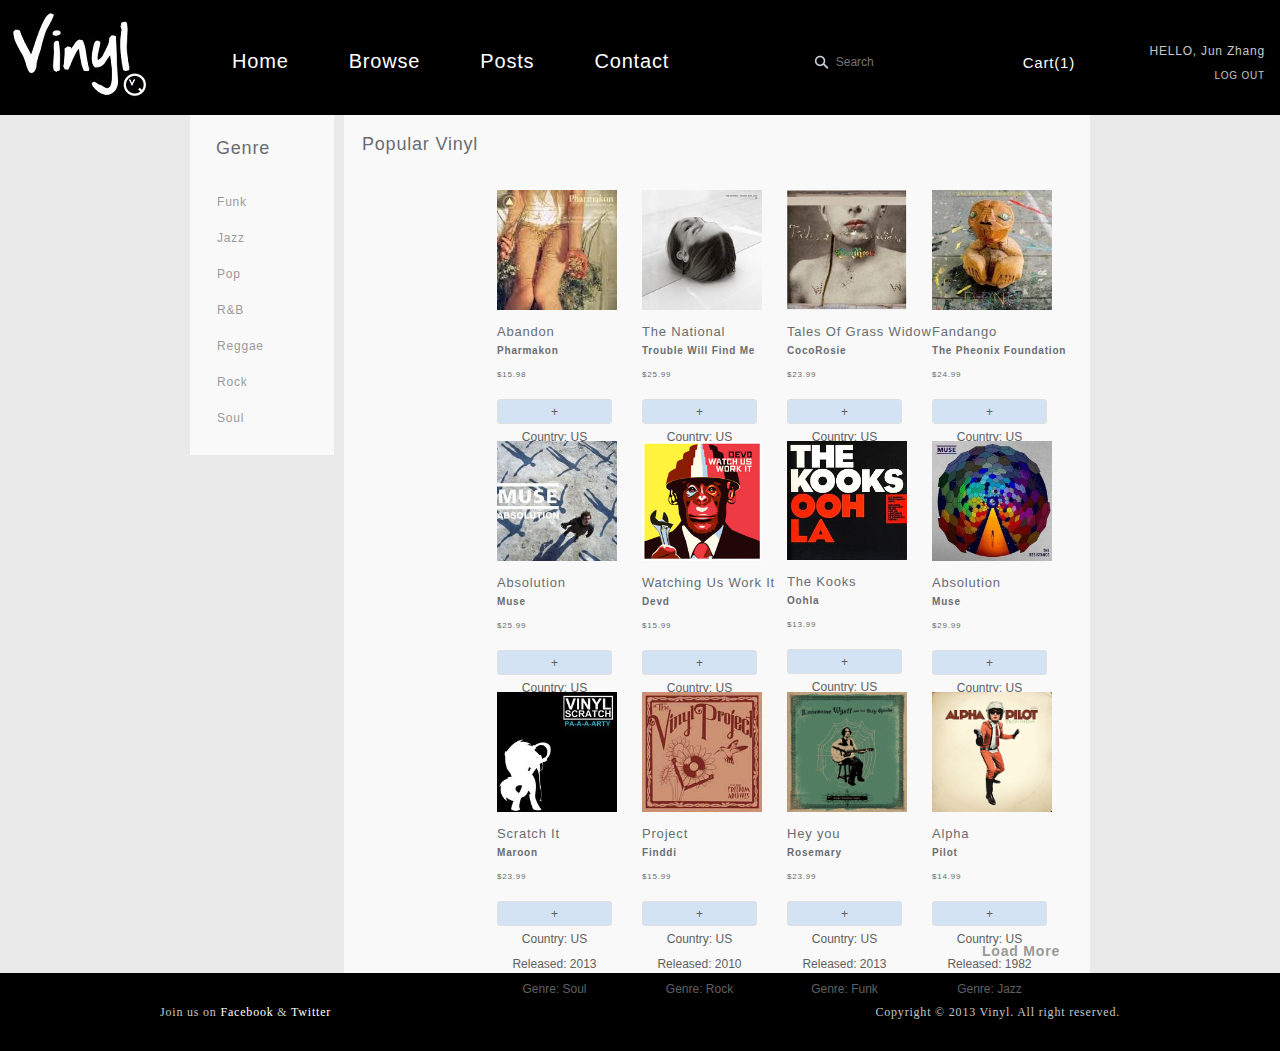
==== commit f176525e: "update" ====
--- a/browse.html
+++ b/browse.html
@@ -108,77 +108,77 @@
                     </li>
                 </ul>                <ul class="vinyl-list">
                     <li>
-                        <a href="product.html"><img src="img/vinyl1.jpg" width="120px" align="left" alt=""></a>
-                         <div class="vinyl-detail">
-                            <h3>Fandango</h3>
-                            <h4>The Pheonix Foundation</h4>
-                            <h5>$24.99</h5>
+                        <a href="product.html"><img src="img/vinyl9.jpg" width="120px" align="left" alt=""></a>
+                         <div class="vinyl-detail">
+                            <h3>Absolution</h3>
+                            <h4>Muse</h4>
+                            <h5>$29.99</h5>
+                        </div><br>
+                          <a href="cart.html"><button class="buy">+<br>Country: US<br>Released: 2011<br>Genre: Rock<br></button> </a>
+                        
+                    </li>
+                    <li>
+                        <a href="product.html"><img src="img/vinyl10.jpg" width="120px" align="left" alt=""></a>
+                       <div class="vinyl-detail">
+                            <h3>The Kooks</h3>
+                            <h4>Oohla</h4>
+                            <h5>$13.99</h5>
+                        </div><br>
+                         <a href="cart.html"><button class="buy">+<br>Country: US<br>Released: 2013<br>Genre: Pop<br></button> </a>
+                    </li>
+                   <li>
+                        <a href="product.html"><img src="img/vinyl11.jpg" width="120px" align="left" alt=""></a>
+                         <div class="vinyl-detail">
+                            <h3>Watching Us Work It</h3>
+                            <h4>Devd</h4>
+                            <h5>$15.99</h5>
+                        </div><br>
+                        <a href="cart.html"><button class="buy">+<br>Country: US<br>Released: 2010<br>Genre: Rock<br></button></a>
+                    </li>
+                    <li>
+                        <a href="product.html"><img src="img/vinyl12.jpg" width="120px" align="left" alt=""></a>
+                        <div class="vinyl-detail">
+                            <h3>Absolution</h3>
+                            <h4>Muse</h4>
+                            <h5>$25.99</h5>
+                        </div><br>
+                        <a href="cart.html"><button class="buy">+<br>Country: US<br>Released: 2013<br>Genre: Soul<br></button></a>
+                    </li>
+                </ul>                <ul class="vinyl-list">
+                    <li>
+                        <a href="product.html"><img src="img/vinyl13.jpg" width="120px" align="left" alt=""></a>
+                         <div class="vinyl-detail">
+                            <h3>Alpha</h3>
+                            <h4>Pilot</h4>
+                            <h5>$14.99</h5>
                         </div><br>
                           <a href="cart.html"><button class="buy">+<br>Country: US<br>Released: 1982<br>Genre: Jazz<br></button> </a>
                         
                     </li>
                     <li>
-                        <a href="product.html"><img src="img/vinyl2.jpg" width="120px" align="left" alt=""></a>
-                       <div class="vinyl-detail">
-                            <h3>Tales Of Grass Widow</h3>
-                            <h4>CocoRosie</h4>
+                        <a href="product.html"><img src="img/vinyl14.jpg" width="120px" align="left" alt=""></a>
+                        <div class="vinyl-detail">
+                            <h3>Hey you</h3>
+                            <h4>Rosemary</h4>
                             <h5>$23.99</h5>
                         </div><br>
                          <a href="cart.html"><button class="buy">+<br>Country: US<br>Released: 2013<br>Genre: Funk<br></button> </a>
                     </li>
                    <li>
-                        <a href="product.html"><img src="img/vinyl3.jpg" width="120px" align="left" alt=""></a>
-                         <div class="vinyl-detail">
-                            <h3>The National</h3>
-                            <h4>Trouble Will Find Me</h4>
-                            <h5>$25.99</h5>
+                        <a href="product.html"><img src="img/vinyl15.jpg" width="120px" align="left" alt=""></a>
+                         <div class="vinyl-detail">
+                            <h3>Project</h3>
+                            <h4>Finddi</h4>
+                            <h5>$15.99</h5>
                         </div><br>
                         <a href="cart.html"><button class="buy">+<br>Country: US<br>Released: 2010<br>Genre: Rock<br></button></a>
                     </li>
                     <li>
-                        <a href="product.html"><img src="img/vinyl4.jpg" width="120px" align="left" alt=""></a>
-                        <div class="vinyl-detail">
-                            <h3>Abandon</h3>
-                            <h4>Pharmakon</h4>
-                            <h5>$15.98</h5>
-                        </div><br>
-                        <a href="cart.html"><button class="buy">+<br>Country: US<br>Released: 2013<br>Genre: Soul<br></button></a>
-                    </li>
-                </ul>                <ul class="vinyl-list">
-                    <li>
-                        <a href="product.html"><img src="img/vinyl1.jpg" width="120px" align="left" alt=""></a>
-                         <div class="vinyl-detail">
-                            <h3>Fandango</h3>
-                            <h4>The Pheonix Foundation</h4>
-                            <h5>$24.99</h5>
-                        </div><br>
-                          <a href="cart.html"><button class="buy">+<br>Country: US<br>Released: 1982<br>Genre: Jazz<br></button> </a>
-                        
-                    </li>
-                    <li>
-                        <a href="product.html"><img src="img/vinyl2.jpg" width="120px" align="left" alt=""></a>
-                        <div class="vinyl-detail">
-                            <h3>Tales Of Grass Widow</h3>
-                            <h4>CocoRosie</h4>
+                        <a href="product.html"><img src="img/vinyl16.png" width="120px" align="left" alt=""></a>
+                        <div class="vinyl-detail">
+                            <h3>Scratch It</h3>
+                            <h4>Maroon</h4>
                             <h5>$23.99</h5>
-                        </div><br>
-                         <a href="cart.html"><button class="buy">+<br>Country: US<br>Released: 2013<br>Genre: Funk<br></button> </a>
-                    </li>
-                   <li>
-                        <a href="product.html"><img src="img/vinyl3.jpg" width="120px" align="left" alt=""></a>
-                         <div class="vinyl-detail">
-                            <h3>The National</h3>
-                            <h4>Trouble Will Find Me</h4>
-                            <h5>$25.99</h5>
-                        </div><br>
-                        <a href="cart.html"><button class="buy">+<br>Country: US<br>Released: 2010<br>Genre: Rock<br></button></a>
-                    </li>
-                    <li>
-                        <a href="product.html"><img src="img/vinyl4.jpg" width="120px" align="left" alt=""></a>
-                        <div class="vinyl-detail">
-                            <h3>Abandon</h3>
-                            <h4>Pharmakon</h4>
-                            <h5>$15.98</h5>
                         </div><br>
                         <a href="cart.html"><button class="buy">+<br>Country: US<br>Released: 2013<br>Genre: Soul<br></button></a>
                     </li>
--- a/css/style.css
+++ b/css/style.css
@@ -166,7 +166,7 @@
 	
 .cart a{
 	font-size:15px;
-	line-height:98px; /*same as height of .cart to center*/
+	line-height:95px; /*same as height of .cart to center*/
 	color:white;
 	-webkit-transition: color .3s;
 	-moz-transition: color .3s;
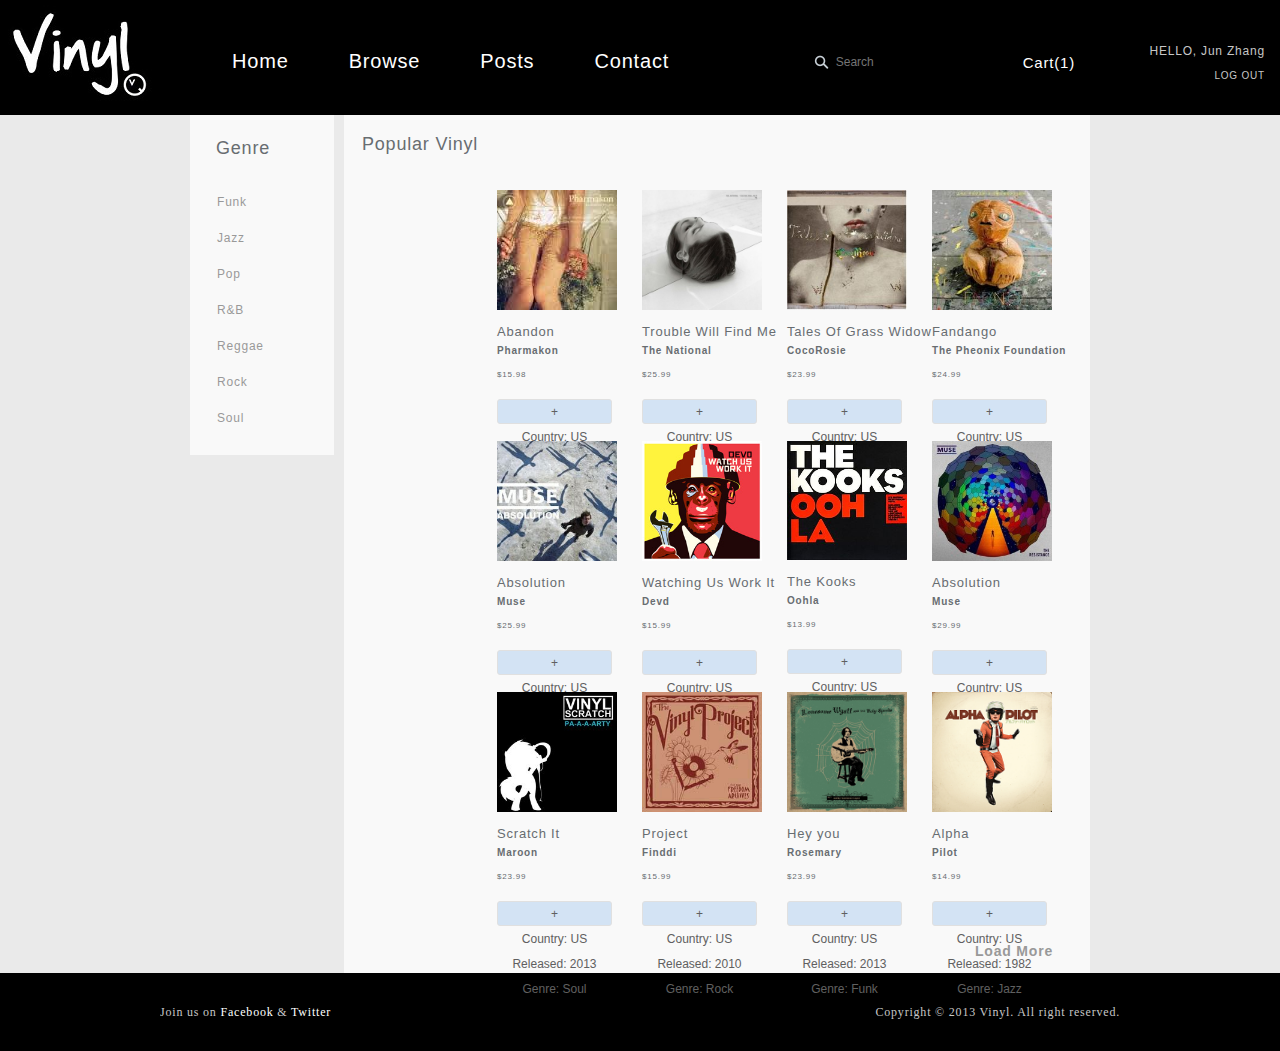
==== commit 99a2a813: "update" ====
--- a/browse.html
+++ b/browse.html
@@ -91,8 +91,8 @@
                    <li>
                         <a href="product.html"><img src="img/vinyl3.jpg" width="120px" align="left" alt=""></a>
                          <div class="vinyl-detail">
-                            <h3>The National</h3>
-                            <h4>Trouble Will Find Me</h4>
+                            <h3>Trouble Will Find Me</h3>
+                            <h4>The National</h4>
                             <h5>$25.99</h5>
                         </div><br>
                         <a href="cart.html"><button class="buy">+<br>Country: US<br>Released: 2010<br>Genre: Rock<br></button></a>
--- a/css/style.css
+++ b/css/style.css
@@ -274,15 +274,15 @@
 
 .home-content{
 	float:left;
-	width:25%;
-	margin:35px 40px 0 10px;
+	width:20%;
+	margin:35px 45px 0 10px;
 }
 		
 .home-content h2{
 	font-size:18px;
 	line-height:32px;
 	margin:0;
-	width:90%;
+	width:100%;
 	background-color: black;
 	border:1px solid #cccccc; 
 	padding:0 5px;
@@ -346,7 +346,7 @@
 	font-weight:bold;
 	font-size:14px;
 	color:#999;
-	margin:0px 0 0 625px;
+	margin:0px 0 0 618px;
 }
 
 .popular-module .view-more:hover{
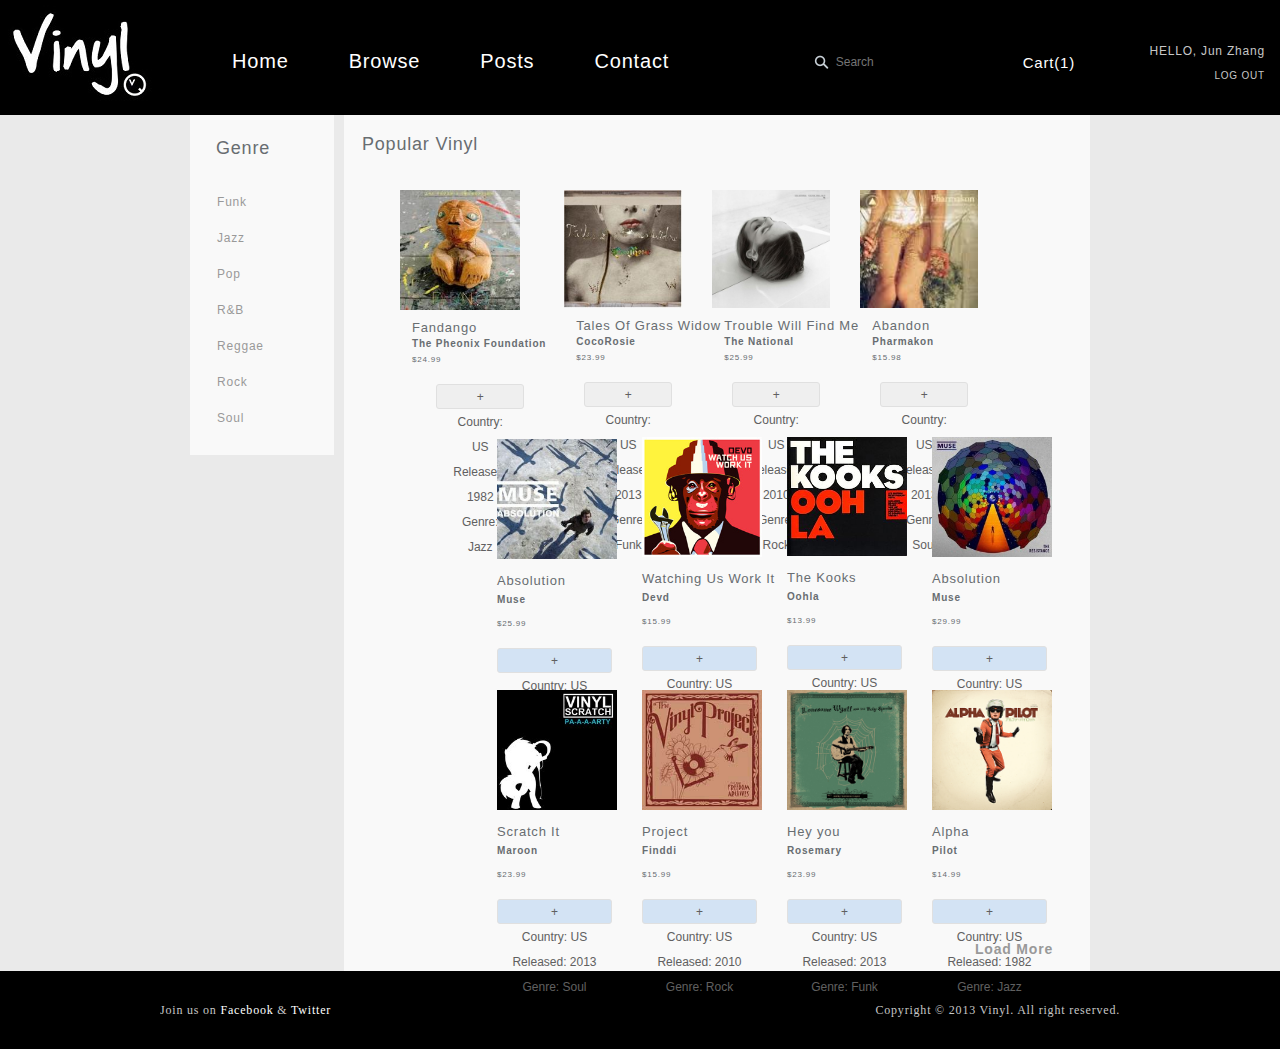
==== commit 81d0ca61: "update" ====
--- a/browse.html
+++ b/browse.html
@@ -68,7 +68,7 @@
             </div>
             <div class="popular-module catalog-content ">
                 <h2>Popular Vinyl</h2>
-                    <ul class="vinyl-list">
+                    <ul class="related-list">
                     <li>
                         <a href="product.html"><img src="img/vinyl1.jpg" width="120px" align="left" alt=""></a>
                          <div class="vinyl-detail">
--- a/css/style.css
+++ b/css/style.css
@@ -443,13 +443,35 @@
 	border-radius: 8px;
 }
 
+.vinyl-list li button.buy1:hover{
+	color:#fff;
+	background-color: #000	
+	text-align: center;
+	-webkit-border-radius: 8px;
+	-moz-border-radius: 8px;
+	-ms-border-radius: 8px;
+	-o-border-radius: 8px;
+	border-radius: 8px;
+}
+
+.vinyl-list li button.buy2:hover{
+	background: #a1a7ab;
+	text-align: center;
+	-webkit-border-radius: 8px;
+	-moz-border-radius: 8px;
+	-ms-border-radius: 8px;
+	-o-border-radius: 8px;
+	border-radius: 8px;
+}
+
 /* Audio */
 audio
 {
 float:right;
-margin:5px 0 0 0;
-border: 1px solid #e0e0e0;
-color: #606060;
+margin:-178px 0px 0 0px;
+background-color: #000;
+color: #000;
+width: 580px;
 max-height: 100%;
 max-width: 100%;
 -webkit-transition:all 0.5s linear;
@@ -531,45 +553,49 @@
 	width:70%;
 	height:400px;
 }
-	.product-list{
-		margin:15px 0 0 0;
-	}
-	.product-list li{
-		margin:0 20px 0 0;
-		width:auto;
-	}
+
+.product-list{
+	margin:15px 0 0 0;
+}
+
+.product-list li{
+	margin:0 20px 0 0;
+	width:auto;
+}
 	
 .product-related-wrapper{
 	float:left;
 	width:25%;
 	border-left:1px dashed  #a1a7ab;
-	height: 350px;
-	padding: 0 0 0 20px;
+	height: 410px;
+	padding: 0 0 0 35px;
 	margin: 0px;
 	}
 
 .product-comments-wrapper{
 	width:90%;
 	background-color: white;
-	padding:10px 20px;
-}
-	.product-comments-wrapper h2{
-			font-size:20px;
-			margin:15px 0;
-		}
+	
+}
+
+.product-comments-wrapper h2{
+	font-size:20px;
+	margin:30px 0;
+}
 	
 /* Product comments */
 
 .comments-list{
-
-}
-	.comments-list li{
-		clear:both;
-		width:100%;
-		list-style-type: none;
-		margin:18px 0;
-		border-bottom:1px dashed  #a1a7ab;
-	}
+}
+
+.comments-list li{
+	clear:both;
+	width:65%;
+	list-style-type: none;
+	padding: 0px 0 14px 0;
+	margin:28px 0;
+	border-bottom:1px dashed #a1a7ab;
+}
 
 .comment-data{
 	float:left;
@@ -577,7 +603,7 @@
 }
 
 .comment-data img{
-	margin: 0 10px 0 0;
+	margin: 0 8px 0 0;
 }
 			
 .comment-data h3{
@@ -587,15 +613,19 @@
 
 .comment-text{
 	float:left;
-	width:300px;
+	width:500px;
 }
 
 /* Related Product*/
 .product-related-vinyl h2{
 	clear:both;
-	margin-left:15px;
-}
-	
+	font-size: 20px;
+}
+
+.product-related-vinyl h2{
+	padding-top: 20px;
+}
+
 .related-list{
 	margin:15px 0 0 0;
 }
@@ -614,8 +644,8 @@
 
 .related-list li h3{
 	font-size:13px;
-	padding-top:4px;
-	margin:0;
+	padding-top:0px;
+	margin:0 -52px 0 0;
 }
 
 .related-list li h4{
@@ -630,12 +660,12 @@
 }
 
 .related-list li img{
-	margin:0 10px 10px 0;
+	margin:0 10px 10px -12px;
 }
 
 .related-detail{
 	clear:both;
-	margin-left:23px;
+	margin-left:-12px;
 }
 
 .related-list li button{
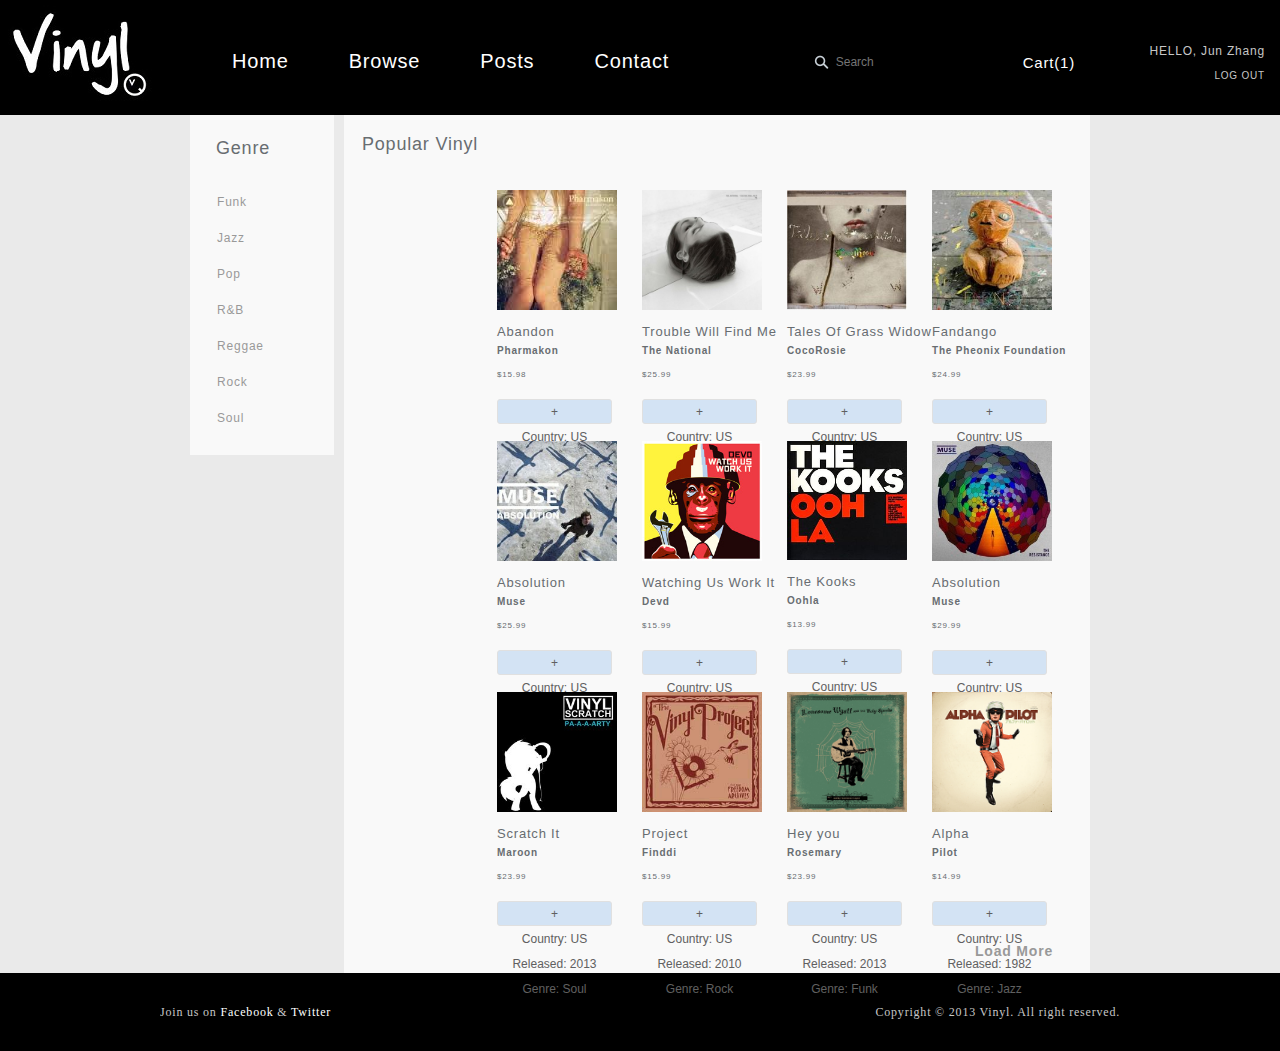
==== commit f7152ba8: "update" ====
--- a/browse.html
+++ b/browse.html
@@ -68,7 +68,7 @@
             </div>
             <div class="popular-module catalog-content ">
                 <h2>Popular Vinyl</h2>
-                    <ul class="related-list">
+                    <ul class="vinyl-list">
                     <li>
                         <a href="product.html"><img src="img/vinyl1.jpg" width="120px" align="left" alt=""></a>
                          <div class="vinyl-detail">
